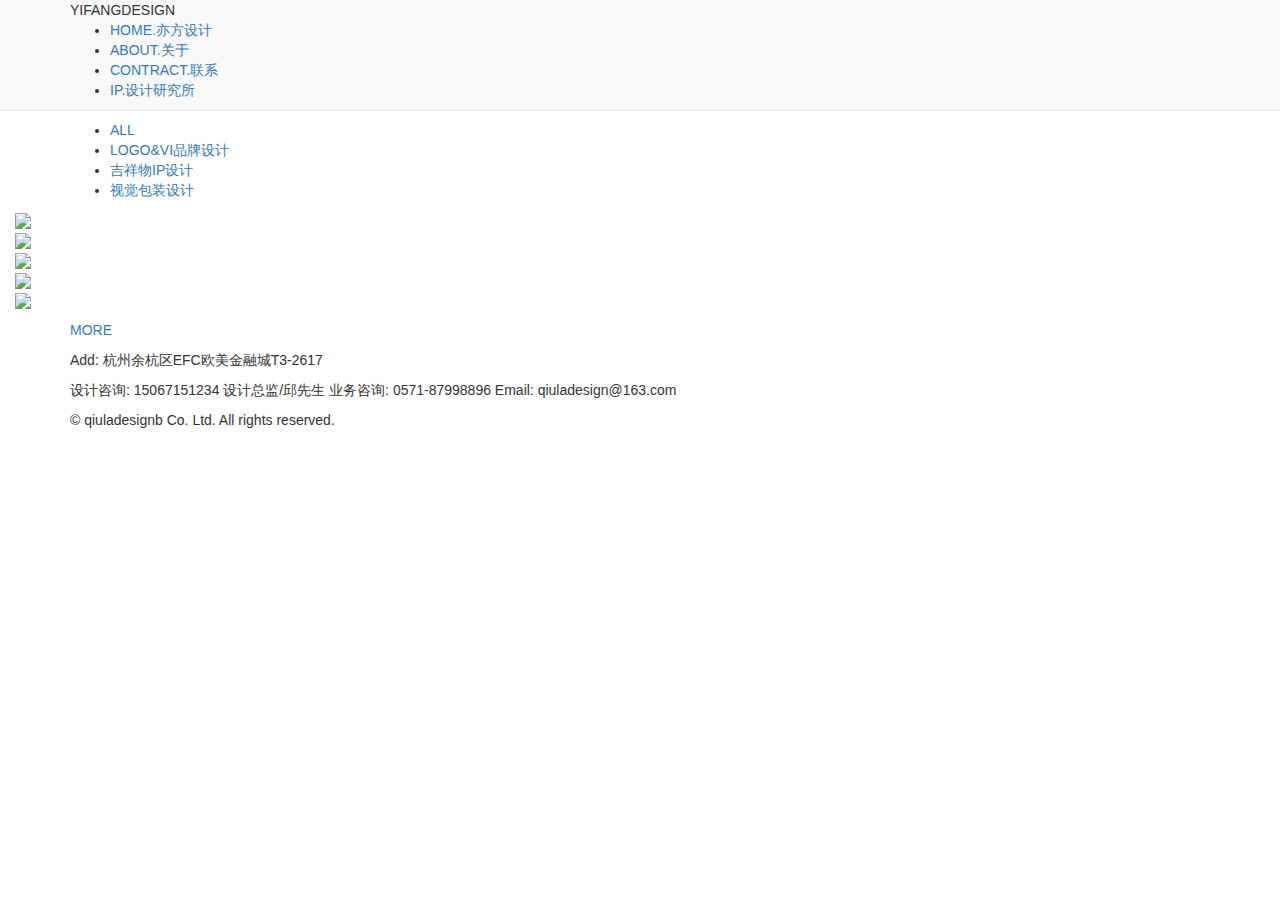
==== index.html @ 987c6999 "Add files via upload" ====
<!DOCTYPE html>
<html lang="en">
<head>
    <meta charset="UTF-8">
    <title>Title</title>
    <link rel="stylesheet" href="css/index.css">
    <!-- 最新版本的 Bootstrap 核心 CSS 文件 -->
    <link rel="stylesheet" href="https://cdn.jsdelivr.net/npm/bootstrap@3.3.7/dist/css/bootstrap.min.css" integrity="sha384-BVYiiSIFeK1dGmJRAkycuHAHRg32OmUcww7on3RYdg4Va+PmSTsz/K68vbdEjh4u" crossorigin="anonymous">

    <!-- 可选的 Bootstrap 主题文件（一般不用引入） -->
    <link rel="stylesheet" href="https://cdn.jsdelivr.net/npm/bootstrap@3.3.7/dist/css/bootstrap-theme.min.css" integrity="sha384-rHyoN1iRsVXV4nD0JutlnGaslCJuC7uwjduW9SVrLvRYooPp2bWYgmgJQIXwl/Sp" crossorigin="anonymous">

    <script src="http://code.jquery.com/jquery-latest.js"></script>
    <script src="dist/jquery-canvas-sparkles.js"></script>

    <script src="js/action.js"></script>

    <!-- 最新的 Bootstrap 核心 JavaScript 文件 -->
    <script src="https://cdn.jsdelivr.net/npm/bootstrap@3.3.7/dist/js/bootstrap.min.js" integrity="sha384-Tc5IQib027qvyjSMfHjOMaLkfuWVxZxUPnCJA7l2mCWNIpG9mGCD8wGNIcPD7Txa" crossorigin="anonymous"></script>
</head>
<body>
<nav class="navbar navbar-default navbar-fixed-top">
    <div class="container">
        <div id="menu1">YIFANGDESIGN</div>
        <div id="menu2">
            <ul class="ul">
                <li>
                    <a>HOME.亦方设计</a>
                </li>
                <li>
                    <a>ABOUT.关于</a>
                </li>
                <li>
                    <a>CONTRACT.联系</a>
                </li>
                <li>
                    <a>IP.设计研究所</a>
                </li>
            </ul>
        </div>
    </div>
</nav>
<div id="carousel-example-generic" class="carousel slide" data-ride="carousel">
    <!-- Indicators -->
    <ol class="carousel-indicators">
        <li data-target="#carousel-example-generic" data-slide-to="0" class="active"></li>
        <li data-target="#carousel-example-generic" data-slide-to="1"></li>
        <li data-target="#carousel-example-generic" data-slide-to="2"></li>
    </ol>

    <!-- Wrapper for slides -->
    <div class="carousel-inner" role="listbox">
        <div class="item active">
            <img src="./image/1.png" alt="">
            <div class="carousel-caption">

            </div>
        </div>
        <div class="item">
            <img src="./image/2.png" alt="">
            <div class="carousel-caption">

            </div>
        </div>
        <div class="item">
            <img src="./image/3.png" alt="">
            <div class="carousel-caption">

            </div>
        </div>
    </div>

    <!-- Controls -->
    <a class="left carousel-control" href="#carousel-example-generic" role="button" data-slide="prev">
        <span class="glyphicon glyphicon-chevron-left" aria-hidden="true"></span>
        <span class="sr-only">Previous</span>
    </a>
    <a class="right carousel-control" href="#carousel-example-generic" role="button" data-slide="next">
        <span class="glyphicon glyphicon-chevron-right" aria-hidden="true"></span>
        <span class="sr-only">Next</span>
    </a>
</div>
<div class="contanier" id="describe">
    <p>邱拉设计，10年来专注于提升实战经验，积累设计案例，为企业提供完善的设计服务与体验</p>
    <p>公司由知名总监合建，业务遍布全国，服务超过200多个国内外的客户</p>
    <p>包括：阿里巴巴集团，世界互联网大会，杭州大剧院，金诚集团，中国国际动漫节，猫途鹰等项目</p>
    <p>创造力是我们的核心竞争力，我们的设计帮助企业为自己的品牌不断创造价值</p>
</div>
<div class="container sheet">
    <ul class="ul1">
        <li>
            <a href="#">ALL</a>
        </li>
        <li>
            <a href="#">LOGO&VI品牌设计</a>
        </li>
        <li>
            <a href="#">吉祥物IP设计</a>
        </li>
        <li>
            <a href="#">视觉包装设计</a>
        </li>
    </ul>
</div>
<div class="container-fluid anli">
    <div class="example" id="image1" >
        <a onclick="image4()">
            <img src="./image/4.png">
        </a>
    </div>
    <div class="example">
        <a>
            <img src="./image/5.png">
        </a>
    </div>
    <div class="example">
        <a>
            <img src="./image/6.png">
        </a>
    </div>
    <div class="example">
        <a>
            <img src="./image/7.png">
        </a>
    </div>
    <div class="example">
        <a>
            <img src="./image/8.png">
        </a>
    </div>
</div>

<div class="container">
<div>
    <p id="more">
      <div>
        <a id="lianjie" href="#">MORE</a>
      </div>
    </p>
</div>
</div>
<div class="container bottom">
    <p>Add: 杭州余杭区EFC欧美金融城T3-2617</p>
    <p>设计咨询: 15067151234 设计总监/邱先生 业务咨询: 0571-87998896  Email: qiuladesign@163.com</p>
    <p>© qiuladesignb Co. Ltd. All rights reserved.</p>
</div>

</body>
</html>
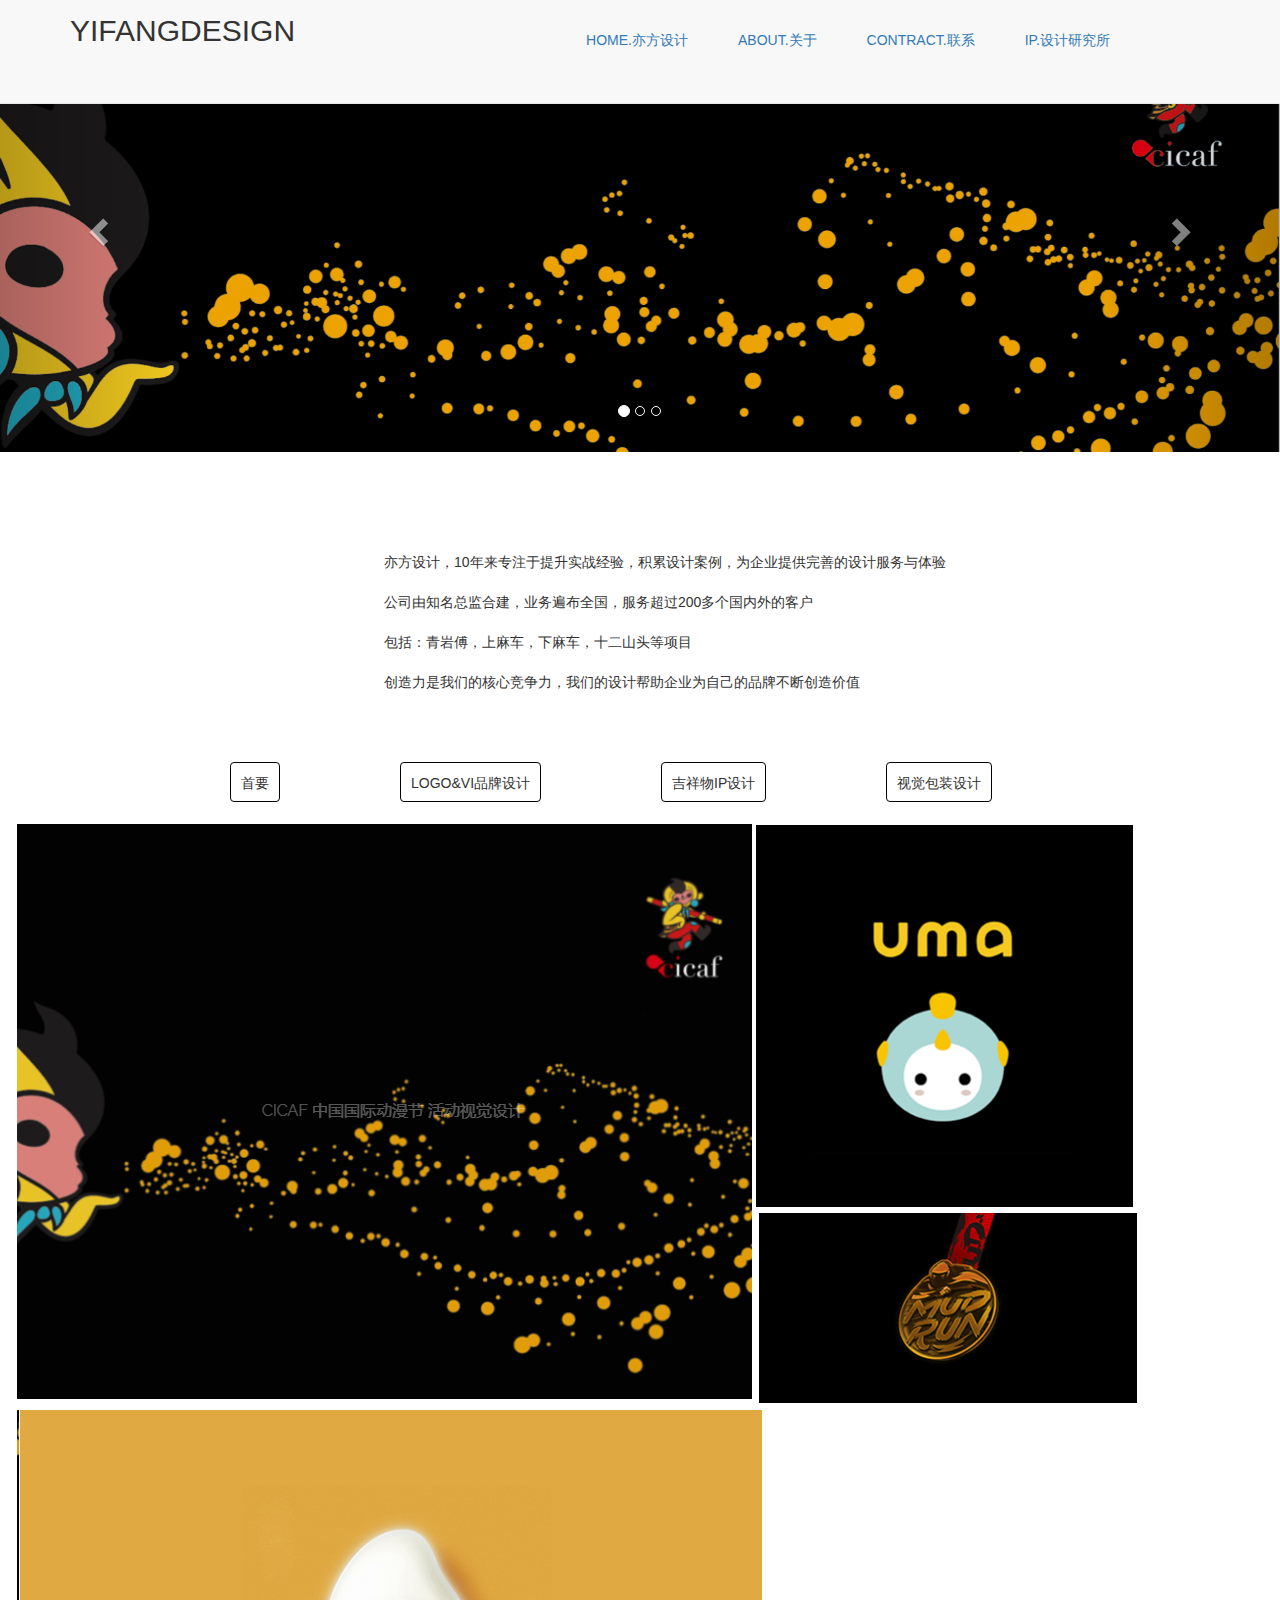
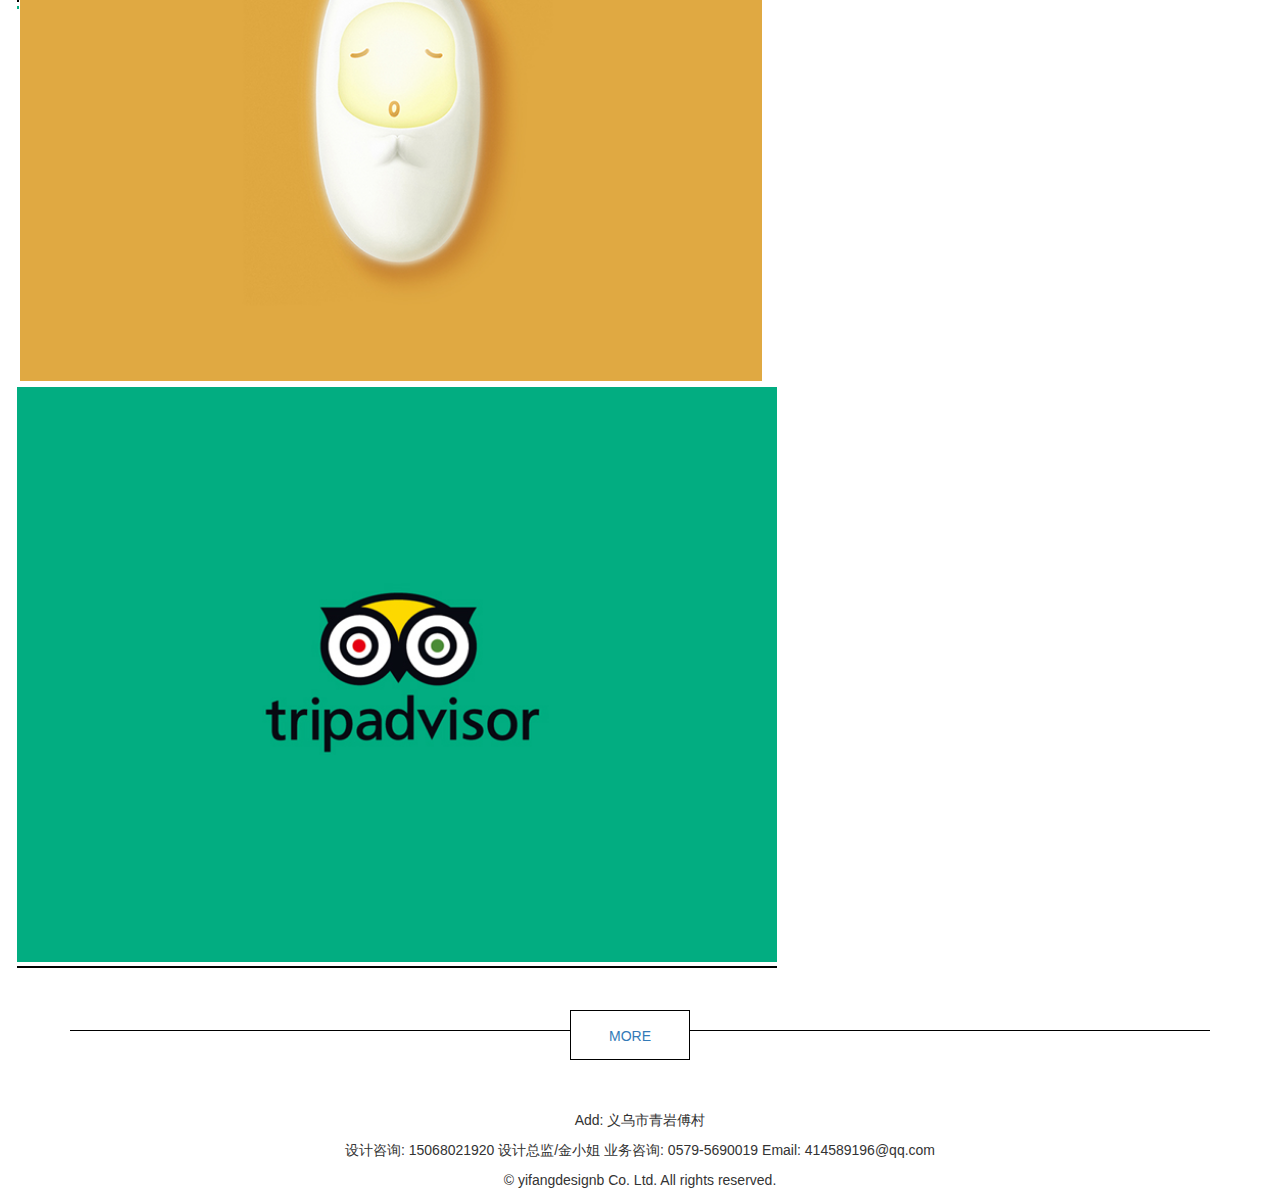
==== commit 19932fd5: "ss" ====
--- a/index.html
+++ b/index.html
@@ -2,26 +2,27 @@
 <html lang="en">
 <head>
     <meta charset="UTF-8">
-    <title>Title</title>
+    <title>YIFANGDESIGN|亦方涉及/品牌设计</title>
     <link rel="stylesheet" href="css/index.css">
+
+
     <!-- 最新版本的 Bootstrap 核心 CSS 文件 -->
     <link rel="stylesheet" href="https://cdn.jsdelivr.net/npm/bootstrap@3.3.7/dist/css/bootstrap.min.css" integrity="sha384-BVYiiSIFeK1dGmJRAkycuHAHRg32OmUcww7on3RYdg4Va+PmSTsz/K68vbdEjh4u" crossorigin="anonymous">
 
-    <!-- 可选的 Bootstrap 主题文件（一般不用引入） -->
-    <link rel="stylesheet" href="https://cdn.jsdelivr.net/npm/bootstrap@3.3.7/dist/css/bootstrap-theme.min.css" integrity="sha384-rHyoN1iRsVXV4nD0JutlnGaslCJuC7uwjduW9SVrLvRYooPp2bWYgmgJQIXwl/Sp" crossorigin="anonymous">
+    <!-- SUI UI库的文件 -->
+    <link href="http://g.alicdn.com/sj/dpl/1.5.1/css/sui.min.css" rel="stylesheet">
+    <script type="text/javascript" src="http://g.alicdn.com/sj/lib/jquery/dist/jquery.min.js"></script>
+    <script type="text/javascript" src="http://g.alicdn.com/sj/dpl/1.5.1/js/sui.min.js"></script>
 
-    <script src="http://code.jquery.com/jquery-latest.js"></script>
+    <!-- 闪光效果的js文件 -->
     <script src="dist/jquery-canvas-sparkles.js"></script>
-
     <script src="js/action.js"></script>
 
-    <!-- 最新的 Bootstrap 核心 JavaScript 文件 -->
-    <script src="https://cdn.jsdelivr.net/npm/bootstrap@3.3.7/dist/js/bootstrap.min.js" integrity="sha384-Tc5IQib027qvyjSMfHjOMaLkfuWVxZxUPnCJA7l2mCWNIpG9mGCD8wGNIcPD7Txa" crossorigin="anonymous"></script>
 </head>
 <body>
 <nav class="navbar navbar-default navbar-fixed-top">
     <div class="container">
-        <div id="menu1">YIFANGDESIGN</div>
+        <div class="menu1">YIFANGDESIGN</div>
         <div id="menu2">
             <ul class="ul">
                 <li>
@@ -53,7 +54,6 @@
         <div class="item active">
             <img src="./image/1.png" alt="">
             <div class="carousel-caption">
-
             </div>
         </div>
         <div class="item">
@@ -81,24 +81,24 @@
     </a>
 </div>
 <div class="contanier" id="describe">
-    <p>邱拉设计，10年来专注于提升实战经验，积累设计案例，为企业提供完善的设计服务与体验</p>
+    <p>亦方设计，10年来专注于提升实战经验，积累设计案例，为企业提供完善的设计服务与体验</p>
     <p>公司由知名总监合建，业务遍布全国，服务超过200多个国内外的客户</p>
-    <p>包括：阿里巴巴集团，世界互联网大会，杭州大剧院，金诚集团，中国国际动漫节，猫途鹰等项目</p>
+    <p>包括：青岩傅，上麻车，下麻车，十二山头等项目</p>
     <p>创造力是我们的核心竞争力，我们的设计帮助企业为自己的品牌不断创造价值</p>
 </div>
 <div class="container sheet">
     <ul class="ul1">
         <li>
-            <a href="#">ALL</a>
+            <a class="btn btn-default" href="#" role="button">首要</a>
         </li>
         <li>
-            <a href="#">LOGO&VI品牌设计</a>
+            <a class="btn btn-default" href="#" role="button">LOGO&VI品牌设计</a>
         </li>
         <li>
-            <a href="#">吉祥物IP设计</a>
+            <a class="btn btn-default" href="#" role="button">吉祥物IP设计</a>
         </li>
         <li>
-            <a href="#">视觉包装设计</a>
+            <a class="btn btn-default" href="#" role="button">视觉包装设计</a>
         </li>
     </ul>
 </div>
@@ -107,42 +107,47 @@
         <a onclick="image4()">
             <img src="./image/4.png">
         </a>
+        <div class="shuom">展示的内容</div>
     </div>
     <div class="example">
         <a>
-            <img src="./image/5.png">
+            <img  src="./image/5.png">
         </a>
+        <div class="shuom">展示的内容</div>
     </div>
     <div class="example">
         <a>
-            <img src="./image/6.png">
+            <img  src="./image/6.png">
         </a>
+        <div class="shuom">展示的内容</div>
     </div>
     <div class="example">
         <a>
             <img src="./image/7.png">
         </a>
+        <div class="shuom">展示的内容</div>
     </div>
     <div class="example">
         <a>
             <img src="./image/8.png">
         </a>
+        <div class="shuom">展示的内容</div>
     </div>
 </div>
 
 <div class="container">
-<div>
-    <p id="more">
-      <div>
-        <a id="lianjie" href="#">MORE</a>
-      </div>
-    </p>
-</div>
+    <div>
+        <p id="more">
+        <div>
+            <a id="lianjie" onclick="more()">MORE</a>
+        </div>
+        </p>
+    </div>
 </div>
 <div class="container bottom">
-    <p>Add: 杭州余杭区EFC欧美金融城T3-2617</p>
-    <p>设计咨询: 15067151234 设计总监/邱先生 业务咨询: 0571-87998896  Email: qiuladesign@163.com</p>
-    <p>© qiuladesignb Co. Ltd. All rights reserved.</p>
+    <p>Add: 义乌市青岩傅村</p>
+    <p>设计咨询: 15068021920 设计总监/金小姐 业务咨询: 0579-5690019  Email: 414589196@qq.com</p>
+    <p>© yifangdesignb Co. Ltd. All rights reserved.</p>
 </div>
 
 </body>
--- a/css/index.css
+++ b/css/index.css
@@ -0,0 +1,133 @@
+.menu1{
+    position:relative;
+    float:left;
+    font-size:30px;
+    margin-top:10px;
+    margin-bottom:50px;
+}
+
+#menu2{
+    position:relative;
+    float:right;
+    margin-right:100px;
+}
+
+.ul li{
+    font-size:15px;
+    list-style:none;
+    position:relative;
+    float:left;
+    margin-left:50px;
+    margin-top:30px;
+    cursor:pointer;
+
+    font-family:Arial,Helvetica,sans-serif;font-size:100%;
+
+
+}
+
+.tupian img{
+    width: 100%;
+}
+
+#describe{
+    margin-top:100px;
+    margin-left: 30%;
+}
+
+#describe p{
+    margin-top:20px;
+}
+
+.example{
+    position:relative;
+    float:left;
+    margin:2px 2px 2px 2px;
+    cursor:pointer;
+
+    transition: All 0.4s ease-in-out;
+    -webkit-transition: All 0.4s ease-in-out;
+    -moz-transition: All 0.4s ease-in-out;
+    -o-transition: All 0.4s ease-in-out;
+}
+
+.shuom{
+    position: absolute;
+    bottom: 50%;
+    color: #fff;
+    font-size:20px;
+    display: none;
+}
+
+
+.example:hover .shuom {  display: inline-block;  width: 100%;  text-align: center;}
+
+.example:hover{
+    transform: scale(1.2);
+    -webkit-transform: scale(1.2);
+    -moz-transform: scale(1.2);
+    -o-transform: scale(1.2);
+    -ms-transform: scale(1.2);
+}
+
+
+#more:before{
+    border-top:1px solid black;
+    width: 100%;
+    height:10px;
+    content:"";
+    margin-top:50px;
+    float:left;
+    position:relative;
+}
+
+
+
+
+#lianjie{
+    border:1px solid black;
+    display: inline-block;
+    height:50px;
+    width:120px;
+    margin:15px 0 0 30px;
+    position:relative;
+    float:left;
+    margin-top:-30px;
+    background-color: white;
+    margin-left:500px;
+    text-align: center;
+    line-height: 50px;
+    cursor:hand;
+}
+
+.bottom{
+    margin-top:50px;
+    text-align:center;
+}
+
+.anli{
+    margin-top:50px;
+    background-color: white;
+}
+
+.sheet{
+    margin:50px 0px -30px 0px;
+}
+
+.ul1 li{
+    list-style:none;
+    position:relative;
+    float:left;
+    margin-left:120px;
+    margin-top:20px;
+
+}
+
+.ul1 li a{
+    display: inline-block;
+    cursor:hand;
+    border:1px solid black;
+    height:40px;
+    line-height:40px;
+    padding:0 10px 0 10px;
+}
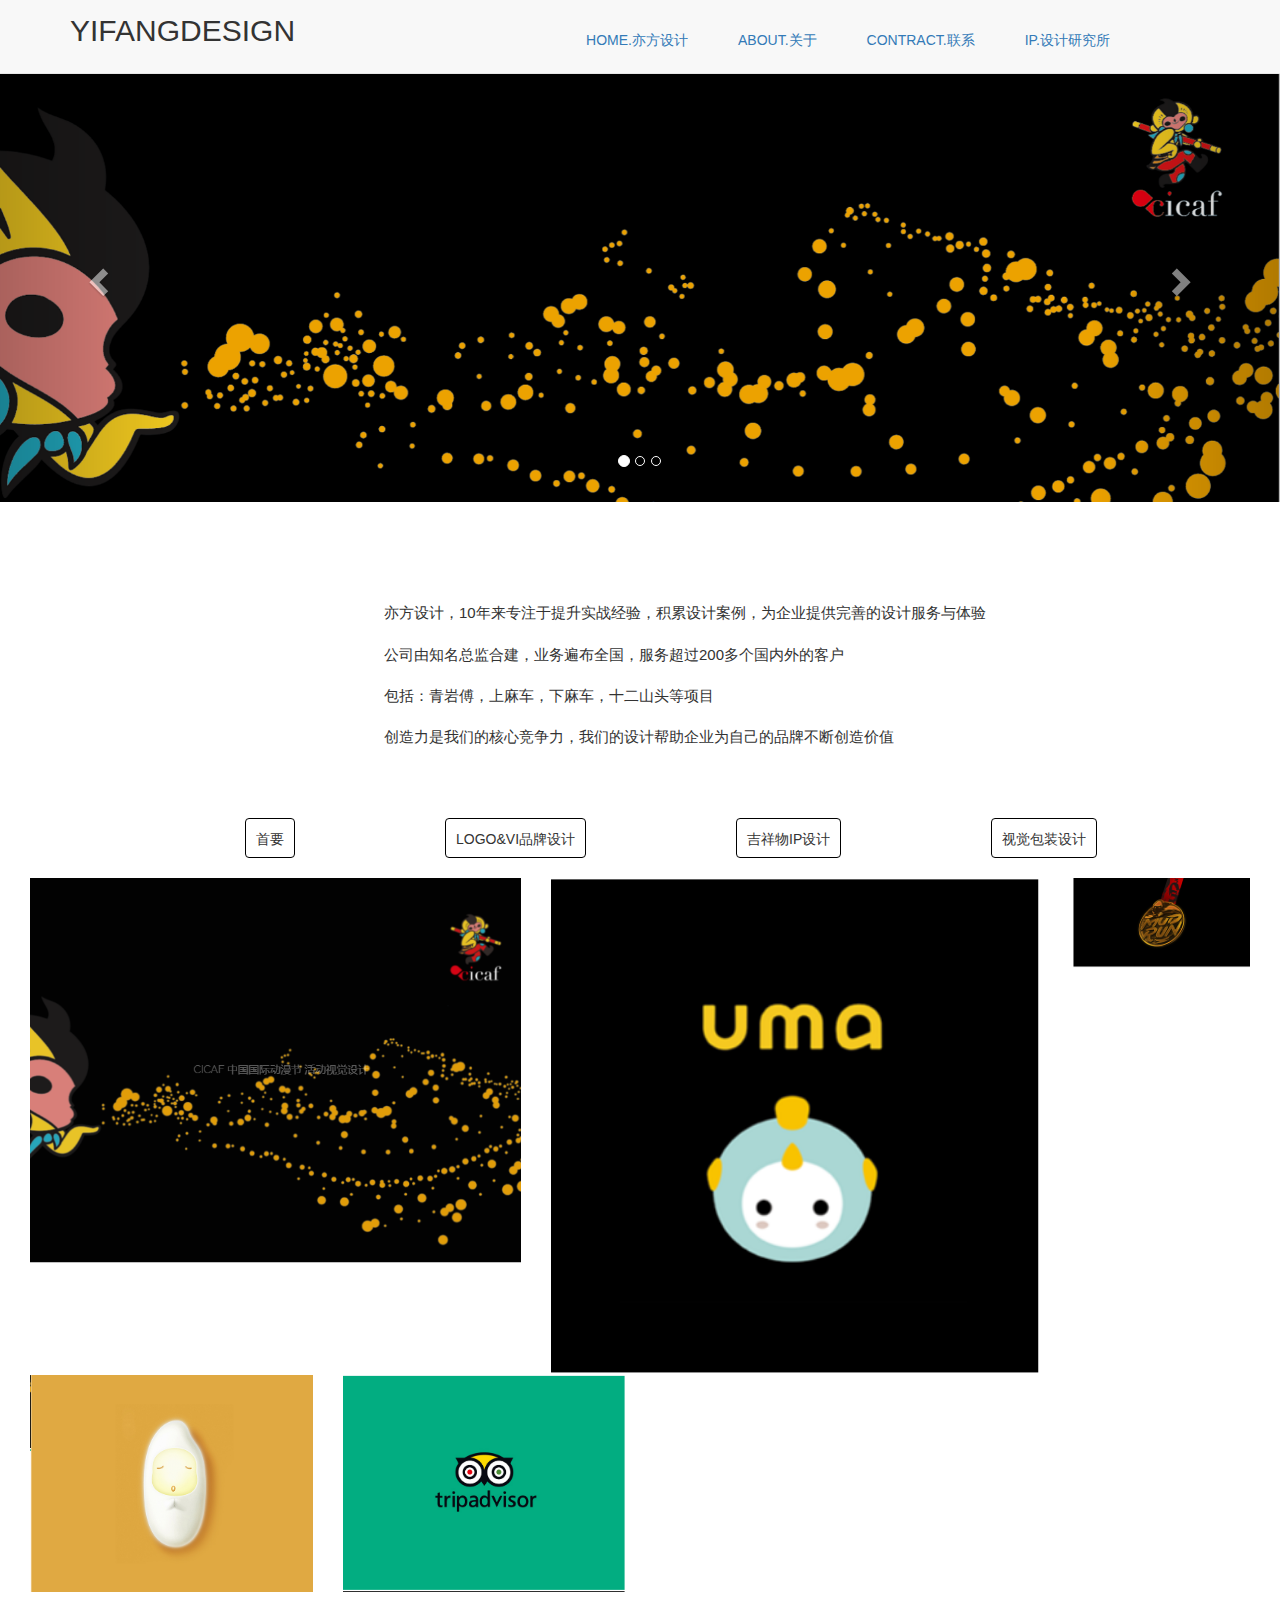
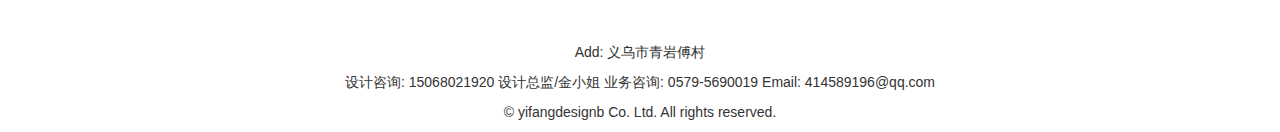
==== commit ffde987c: "fjw" ====
--- a/index.html
+++ b/index.html
@@ -15,8 +15,9 @@
     <script type="text/javascript" src="http://g.alicdn.com/sj/dpl/1.5.1/js/sui.min.js"></script>
 
     <!-- 闪光效果的js文件 -->
-    <script src="dist/jquery-canvas-sparkles.js"></script>
     <script src="js/action.js"></script>
+
+
 
 </head>
 <body>
@@ -89,61 +90,81 @@
 <div class="container sheet">
     <ul class="ul1">
         <li>
+            <div class="col-md-3 col-sm-6">
             <a class="btn btn-default" href="#" role="button">首要</a>
+            </div>
         </li>
         <li>
+            <div class="col-md-3 col-sm-6">
             <a class="btn btn-default" href="#" role="button">LOGO&VI品牌设计</a>
+            </div>
         </li>
         <li>
+            <div class="col-md-3 col-sm-6">
             <a class="btn btn-default" href="#" role="button">吉祥物IP设计</a>
+            </div>
         </li>
         <li>
+            <div class="col-md-3 col-sm-6">
             <a class="btn btn-default" href="#" role="button">视觉包装设计</a>
+            </div>
         </li>
     </ul>
 </div>
 <div class="container-fluid anli">
-    <div class="example" id="image1" >
-        <a onclick="image4()">
-            <img src="./image/4.png">
-        </a>
-        <div class="shuom">展示的内容</div>
+    <div class="col-md-5 col-sm-6">
+    <div class="product-grid">
+        <div  onclick="image4()" class="product-image">
+            <a>
+                <img  class="pic-1" src="image/4.png">
+                <img  class="pic-2" src="image/4.png">
+            </a>
+        </div>
     </div>
-    <div class="example">
-        <a>
-            <img  src="./image/5.png">
-        </a>
-        <div class="shuom">展示的内容</div>
     </div>
-    <div class="example">
-        <a>
-            <img  src="./image/6.png">
-        </a>
-        <div class="shuom">展示的内容</div>
+    <div class="col-md-5 col-sm-6">
+    <div class="product-grid">
+            <div class="product-image">
+                <a href="#">
+                    <img class="pic-1" src="image/5.png">
+                    <img class="pic-2" src="image/5.png">
+                </a>
+            </div>
     </div>
-    <div class="example">
-        <a>
-            <img src="./image/7.png">
-        </a>
-        <div class="shuom">展示的内容</div>
     </div>
-    <div class="example">
-        <a>
-            <img src="./image/8.png">
-        </a>
-        <div class="shuom">展示的内容</div>
+
+        <div class="col-md-2 col-sm-6">
+    <div class="product-grid">
+        <div class="product-image">
+            <a href="#">
+                <img class="pic-1" src="image/6.png">
+                <img class="pic-2" src="image/6.png">
+            </a>
+        </div>
+    </div>
+        </div>
+    <div class="col-md-3 col-sm-6">
+    <div class="product-grid">
+        <div class="product-image">
+            <a href="#">
+                <img class="pic-1" src="image/7.png">
+                <img class="pic-2" src="image/7.png">
+            </a>
+        </div>
+    </div>
+    </div>
+    <div class="col-md-3 col-sm-6">
+    <div class="product-grid">
+        <div class="product-image">
+            <a href="#">
+                <img class="pic-1" src="image/8.png">
+                <img class="pic-2" src="image/8.png">
+            </a>
+        </div>
+    </div>
     </div>
 </div>
 
-<div class="container">
-    <div>
-        <p id="more">
-        <div>
-            <a id="lianjie" onclick="more()">MORE</a>
-        </div>
-        </p>
-    </div>
-</div>
 <div class="container bottom">
     <p>Add: 义乌市青岩傅村</p>
     <p>设计咨询: 15068021920 设计总监/金小姐 业务咨询: 0579-5690019  Email: 414589196@qq.com</p>
--- a/css/index.css
+++ b/css/index.css
@@ -1,9 +1,14 @@
+
+.carousel{
+    margin-top:50px;
+}
+
 .menu1{
     position:relative;
     float:left;
     font-size:30px;
     margin-top:10px;
-    margin-bottom:50px;
+    margin-bottom:20px;
 }
 
 #menu2{
@@ -33,72 +38,17 @@
 #describe{
     margin-top:100px;
     margin-left: 30%;
+    font-size: 15px;
 }
 
 #describe p{
     margin-top:20px;
 }
 
-.example{
-    position:relative;
-    float:left;
-    margin:2px 2px 2px 2px;
-    cursor:pointer;
-
-    transition: All 0.4s ease-in-out;
-    -webkit-transition: All 0.4s ease-in-out;
-    -moz-transition: All 0.4s ease-in-out;
-    -o-transition: All 0.4s ease-in-out;
-}
-
-.shuom{
-    position: absolute;
-    bottom: 50%;
-    color: #fff;
-    font-size:20px;
-    display: none;
-}
 
 
-.example:hover .shuom {  display: inline-block;  width: 100%;  text-align: center;}
+.product-grid:hover .shuom {  display: inline-block;  width: 100%;  text-align: center;}
 
-.example:hover{
-    transform: scale(1.2);
-    -webkit-transform: scale(1.2);
-    -moz-transform: scale(1.2);
-    -o-transform: scale(1.2);
-    -ms-transform: scale(1.2);
-}
-
-
-#more:before{
-    border-top:1px solid black;
-    width: 100%;
-    height:10px;
-    content:"";
-    margin-top:50px;
-    float:left;
-    position:relative;
-}
-
-
-
-
-#lianjie{
-    border:1px solid black;
-    display: inline-block;
-    height:50px;
-    width:120px;
-    margin:15px 0 0 30px;
-    position:relative;
-    float:left;
-    margin-top:-30px;
-    background-color: white;
-    margin-left:500px;
-    text-align: center;
-    line-height: 50px;
-    cursor:hand;
-}
 
 .bottom{
     margin-top:50px;
@@ -131,3 +81,74 @@
     line-height:40px;
     padding:0 10px 0 10px;
 }
+
+
+.demo{padding: 2em 0}
+.product-grid{
+    font-family: 'Roboto', sans-serif;
+    position: relative;
+}
+.product-grid .product-image{
+    overflow: hidden;
+    position: relative;
+    cursor:pointer;
+}
+.product-grid .product-image:before{
+    content: "";
+    background: rgba(0,0,0,0.3);
+    width: 100%;
+    height: 100%;
+    opacity: 0;
+    position: absolute;
+    top: 0;
+    left: 0;
+    z-index: 1;
+    transition: all 0.4s ease-out 0s;
+}
+.product-grid:hover .product-image:before{ opacity: 1; }
+.product-grid .product-image a{ display: block; }
+.product-grid .product-image img{
+    width: 100%;
+    height: auto;
+}
+.product-image .pic-1{
+    opacity: 1;
+    backface-visibility: hidden;
+    transition: all 0.4s ease-out 0s;
+}
+.product-grid:hover .product-image .pic-1{ opacity: 0; }
+.product-image .pic-2{
+    width: 100%;
+    height: 100%;
+    opacity: 0;
+    backface-visibility: hidden;
+    transform: scale(3);
+    position: absolute;
+    top: 0;
+    left: 0;
+    transition: all 0.4s ease-out 0s;
+}
+.product-grid:hover .product-image .pic-2 {
+    opacity: 1;
+    transform: scale(1);
+}
+.product-image .product-discount-label{
+    content: "";
+    color: #fff;
+    background-color: #2ecc71;
+    font-size: 12px;
+    line-height: 28px;
+    font-weight: 700;
+    text-align: center;
+    text-transform: uppercase;
+    padding: 0 7px;
+    position: absolute;
+    top: 12px;
+    left: 12px;
+    z-index: 3;
+}
+.product-image .product-discount-label{
+    background-color: #e74c3c;;
+    left: auto;
+    right: 12px;
+}
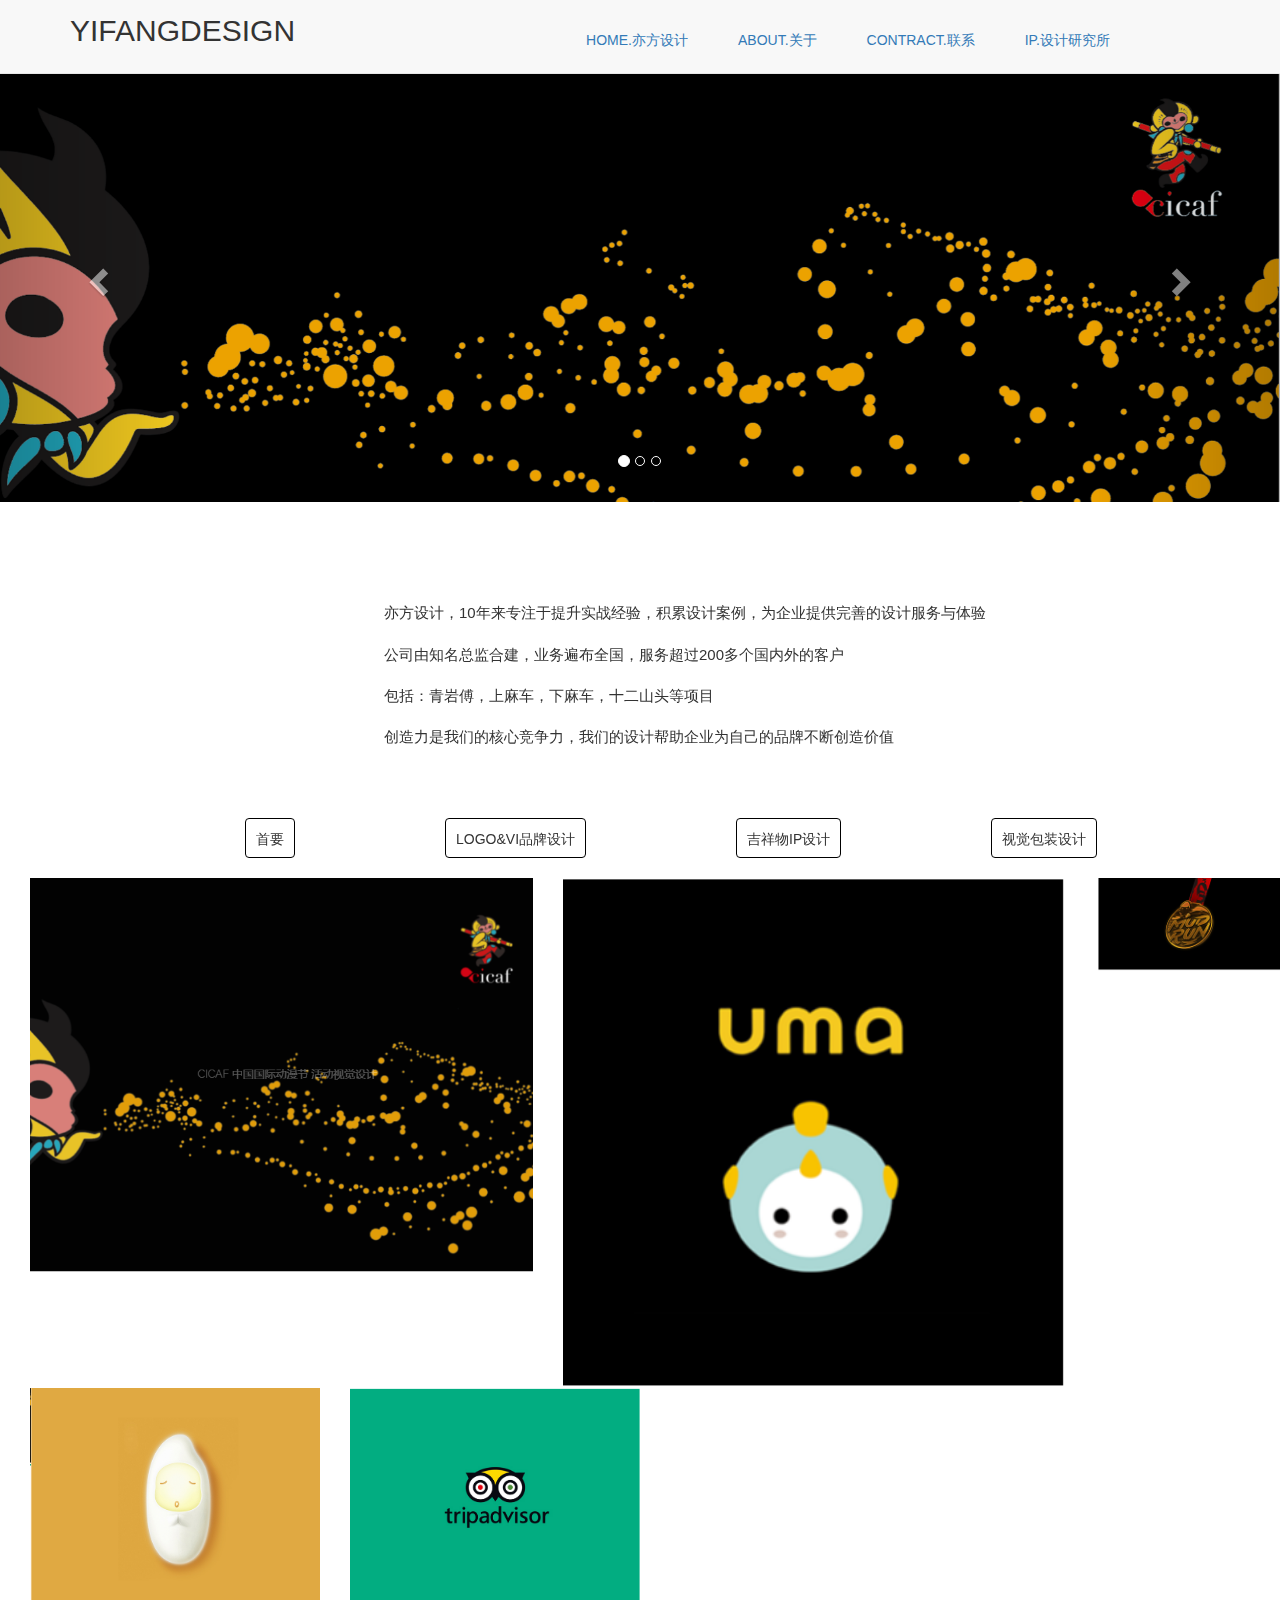
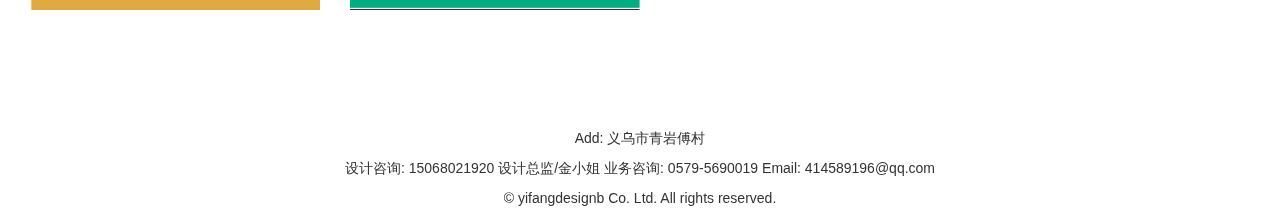
==== commit b4610662: "fjw" ====
--- a/index.html
+++ b/index.html
@@ -7,16 +7,18 @@
 
 
     <!-- 最新版本的 Bootstrap 核心 CSS 文件 -->
-    <link rel="stylesheet" href="https://cdn.jsdelivr.net/npm/bootstrap@3.3.7/dist/css/bootstrap.min.css" integrity="sha384-BVYiiSIFeK1dGmJRAkycuHAHRg32OmUcww7on3RYdg4Va+PmSTsz/K68vbdEjh4u" crossorigin="anonymous">
-
-    <!-- SUI UI库的文件 -->
-    <link href="http://g.alicdn.com/sj/dpl/1.5.1/css/sui.min.css" rel="stylesheet">
-    <script type="text/javascript" src="http://g.alicdn.com/sj/lib/jquery/dist/jquery.min.js"></script>
-    <script type="text/javascript" src="http://g.alicdn.com/sj/dpl/1.5.1/js/sui.min.js"></script>
+    <link rel="stylesheet" href="https://cdn.jsdelivr.net/npm/bootstrap@3.3.7/dist/css/bootstrap.min.css"
+          integrity="sha384-BVYiiSIFeK1dGmJRAkycuHAHRg32OmUcww7on3RYdg4Va+PmSTsz/K68vbdEjh4u" crossorigin="anonymous">
+
+
+    <script src="https://cdn.jsdelivr.net/npm/jquery@1.12.4/dist/jquery.min.js"></script>
+    <!-- 最新的 Bootstrap 核心 JavaScript 文件 -->
+    <script src="https://cdn.jsdelivr.net/npm/bootstrap@3.3.7/dist/js/bootstrap.min.js"
+            integrity="sha384-Tc5IQib027qvyjSMfHjOMaLkfuWVxZxUPnCJA7l2mCWNIpG9mGCD8wGNIcPD7Txa"
+            crossorigin="anonymous"></script>
 
     <!-- 闪光效果的js文件 -->
     <script src="js/action.js"></script>
-
 
 
 </head>
@@ -91,83 +93,241 @@
     <ul class="ul1">
         <li>
             <div class="col-md-3 col-sm-6">
-            <a class="btn btn-default" href="#" role="button">首要</a>
+                <a class="btn btn-default"  role="button">首要</a>
             </div>
         </li>
         <li>
             <div class="col-md-3 col-sm-6">
-            <a class="btn btn-default" href="#" role="button">LOGO&VI品牌设计</a>
+                <a class="btn btn-default"  role="button">LOGO&VI品牌设计</a>
             </div>
         </li>
         <li>
             <div class="col-md-3 col-sm-6">
-            <a class="btn btn-default" href="#" role="button">吉祥物IP设计</a>
+                <a class="btn btn-default"  role="button">吉祥物IP设计</a>
             </div>
         </li>
         <li>
             <div class="col-md-3 col-sm-6">
-            <a class="btn btn-default" href="#" role="button">视觉包装设计</a>
+                <a class="btn btn-default"  role="button">视觉包装设计</a>
             </div>
         </li>
     </ul>
 </div>
 <div class="container-fluid anli">
-    <div class="col-md-5 col-sm-6">
-    <div class="product-grid">
-        <div  onclick="image4()" class="product-image">
-            <a>
-                <img  class="pic-1" src="image/4.png">
-                <img  class="pic-2" src="image/4.png">
-            </a>
-        </div>
-    </div>
-    </div>
-    <div class="col-md-5 col-sm-6">
-    <div class="product-grid">
-            <div class="product-image">
-                <a href="#">
-                    <img class="pic-1" src="image/5.png">
-                    <img class="pic-2" src="image/5.png">
-                </a>
-            </div>
-    </div>
-    </div>
-
+    <div class="tab-content show">
+        <div class="col-md-5 col-sm-6">
+            <div class="product-grid">
+                <div onclick="image4()" class="product-image">
+                    <a>
+                        <img class="pic-1" src="image/4.png">
+                        <img class="pic-2" src="image/4.png">
+                    </a>
+                </div>
+            </div>
+        </div>
+        <div class="col-md-5 col-sm-6">
+            <div class="product-grid">
+                <div class="product-image">
+                    <a href="#">
+                        <img class="pic-1" src="image/5.png">
+                        <img class="pic-2" src="image/5.png">
+                    </a>
+                </div>
+            </div>
+        </div>
         <div class="col-md-2 col-sm-6">
-    <div class="product-grid">
-        <div class="product-image">
-            <a href="#">
-                <img class="pic-1" src="image/6.png">
-                <img class="pic-2" src="image/6.png">
-            </a>
-        </div>
-    </div>
-        </div>
-    <div class="col-md-3 col-sm-6">
-    <div class="product-grid">
-        <div class="product-image">
-            <a href="#">
-                <img class="pic-1" src="image/7.png">
-                <img class="pic-2" src="image/7.png">
-            </a>
-        </div>
-    </div>
-    </div>
-    <div class="col-md-3 col-sm-6">
-    <div class="product-grid">
-        <div class="product-image">
-            <a href="#">
-                <img class="pic-1" src="image/8.png">
-                <img class="pic-2" src="image/8.png">
-            </a>
-        </div>
-    </div>
-    </div>
+            <div class="product-grid">
+                <div class="product-image">
+                    <a href="#">
+                        <img class="pic-1" src="image/6.png">
+                        <img class="pic-2" src="image/6.png">
+                    </a>
+                </div>
+            </div>
+        </div>
+        <div class="col-md-3 col-sm-6">
+            <div class="product-grid">
+                <div class="product-image">
+                    <a href="#">
+                        <img class="pic-1" src="image/7.png">
+                        <img class="pic-2" src="image/7.png">
+                    </a>
+                </div>
+            </div>
+        </div>
+        <div class="col-md-3 col-sm-6">
+            <div class="product-grid">
+                <div class="product-image">
+                    <a href="#">
+                        <img class="pic-1" src="image/8.png">
+                        <img class="pic-2" src="image/8.png">
+                    </a>
+                </div>
+            </div>
+        </div>
+    </div>
+    <div class="tab-content">
+        <div class="col-md-5 col-sm-6">
+            <div class="product-grid">
+                <div onclick="image4()" class="product-image">
+                    <a>
+                        <img class="pic-1" src="image/8.png">
+                        <img class="pic-2" src="image/8.png">
+                    </a>
+                </div>
+            </div>
+        </div>
+        <div class="col-md-5 col-sm-6">
+            <div class="product-grid">
+                <div class="product-image">
+                    <a href="#">
+                        <img class="pic-1" src="image/7.png">
+                        <img class="pic-2" src="image/7.png">
+                    </a>
+                </div>
+            </div>
+        </div>
+        <div class="col-md-2 col-sm-6">
+            <div class="product-grid">
+                <div class="product-image">
+                    <a href="#">
+                        <img class="pic-1" src="image/6.png">
+                        <img class="pic-2" src="image/6.png">
+                    </a>
+                </div>
+            </div>
+        </div>
+        <div class="col-md-3 col-sm-6">
+            <div class="product-grid">
+                <div class="product-image">
+                    <a href="#">
+                        <img class="pic-1" src="image/5.png">
+                        <img class="pic-2" src="image/5.png">
+                    </a>
+                </div>
+            </div>
+        </div>
+        <div class="col-md-3 col-sm-6">
+            <div class="product-grid">
+                <div class="product-image">
+                    <a href="#">
+                        <img class="pic-1" src="image/4.png">
+                        <img class="pic-2" src="image/4.png">
+                    </a>
+                </div>
+            </div>
+        </div>
+    </div>
+    <div class="tab-content">
+        <div class="col-md-5 col-sm-6">
+            <div class="product-grid">
+                <div onclick="image4()" class="product-image">
+                    <a>
+                        <img class="pic-1" src="image/4.png">
+                        <img class="pic-2" src="image/4.png">
+                    </a>
+                </div>
+            </div>
+        </div>
+        <div class="col-md-5 col-sm-6">
+            <div class="product-grid">
+                <div class="product-image">
+                    <a href="#">
+                        <img class="pic-1" src="image/5.png">
+                        <img class="pic-2" src="image/5.png">
+                    </a>
+                </div>
+            </div>
+        </div>
+        <div class="col-md-2 col-sm-6">
+            <div class="product-grid">
+                <div class="product-image">
+                    <a href="#">
+                        <img class="pic-1" src="image/6.png">
+                        <img class="pic-2" src="image/6.png">
+                    </a>
+                </div>
+            </div>
+        </div>
+        <div class="col-md-3 col-sm-6">
+            <div class="product-grid">
+                <div class="product-image">
+                    <a href="#">
+                        <img class="pic-1" src="image/7.png">
+                        <img class="pic-2" src="image/7.png">
+                    </a>
+                </div>
+            </div>
+        </div>
+        <div class="col-md-3 col-sm-6">
+            <div class="product-grid">
+                <div class="product-image">
+                    <a href="#">
+                        <img class="pic-1" src="image/8.png">
+                        <img class="pic-2" src="image/8.png">
+                    </a>
+                </div>
+            </div>
+        </div>
+    </div>
+    <div class="tab-content">
+        <div class="col-md-5 col-sm-6">
+            <div class="product-grid">
+                <div onclick="image4()" class="product-image">
+                    <a>
+                        <img class="pic-1" src="image/4.png">
+                        <img class="pic-2" src="image/4.png">
+                    </a>
+                </div>
+            </div>
+        </div>
+        <div class="col-md-5 col-sm-6">
+            <div class="product-grid">
+                <div class="product-image">
+                    <a href="#">
+                        <img class="pic-1" src="image/5.png">
+                        <img class="pic-2" src="image/5.png">
+                    </a>
+                </div>
+            </div>
+        </div>
+        <div class="col-md-2 col-sm-6">
+            <div class="product-grid">
+                <div class="product-image">
+                    <a href="#">
+                        <img class="pic-1" src="image/6.png">
+                        <img class="pic-2" src="image/6.png">
+                    </a>
+                </div>
+            </div>
+        </div>
+        <div class="col-md-3 col-sm-6">
+            <div class="product-grid">
+                <div class="product-image">
+                    <a href="#">
+                        <img class="pic-1" src="image/7.png">
+                        <img class="pic-2" src="image/7.png">
+                    </a>
+                </div>
+            </div>
+        </div>
+        <div class="col-md-3 col-sm-6">
+            <div class="product-grid">
+                <div class="product-image">
+                    <a href="#">
+                        <img class="pic-1" src="image/8.png">
+                        <img class="pic-2" src="image/8.png">
+                    </a>
+                </div>
+            </div>
+        </div>
+    </div>
+
 </div>
 
 <div class="container bottom">
     <p>Add: 义乌市青岩傅村</p>
-    <p>设计咨询: 15068021920 设计总监/金小姐 业务咨询: 0579-5690019  Email: 414589196@qq.com</p>
+    <p>设计咨询: 15068021920 设计总监/金小姐 业务咨询: 0579-5690019 Email: 414589196@qq.com</p>
     <p>© yifangdesignb Co. Ltd. All rights reserved.</p>
 </div>
 
--- a/css/index.css
+++ b/css/index.css
@@ -53,12 +53,19 @@
 .bottom{
     margin-top:50px;
     text-align:center;
+    position:relative;
 }
 
 .anli{
     margin-top:50px;
     background-color: white;
+    position:relative;
+    height:800px;
 }
+
+.anli .tab-content{position:absolute;transition:all .5s linear;opacity:0;z-index:-1;height:0;width:100%}
+.anli .tab-content.show{height:auto;opacity:1;top:0;z-index:1}
+
 
 .sheet{
     margin:50px 0px -30px 0px;
